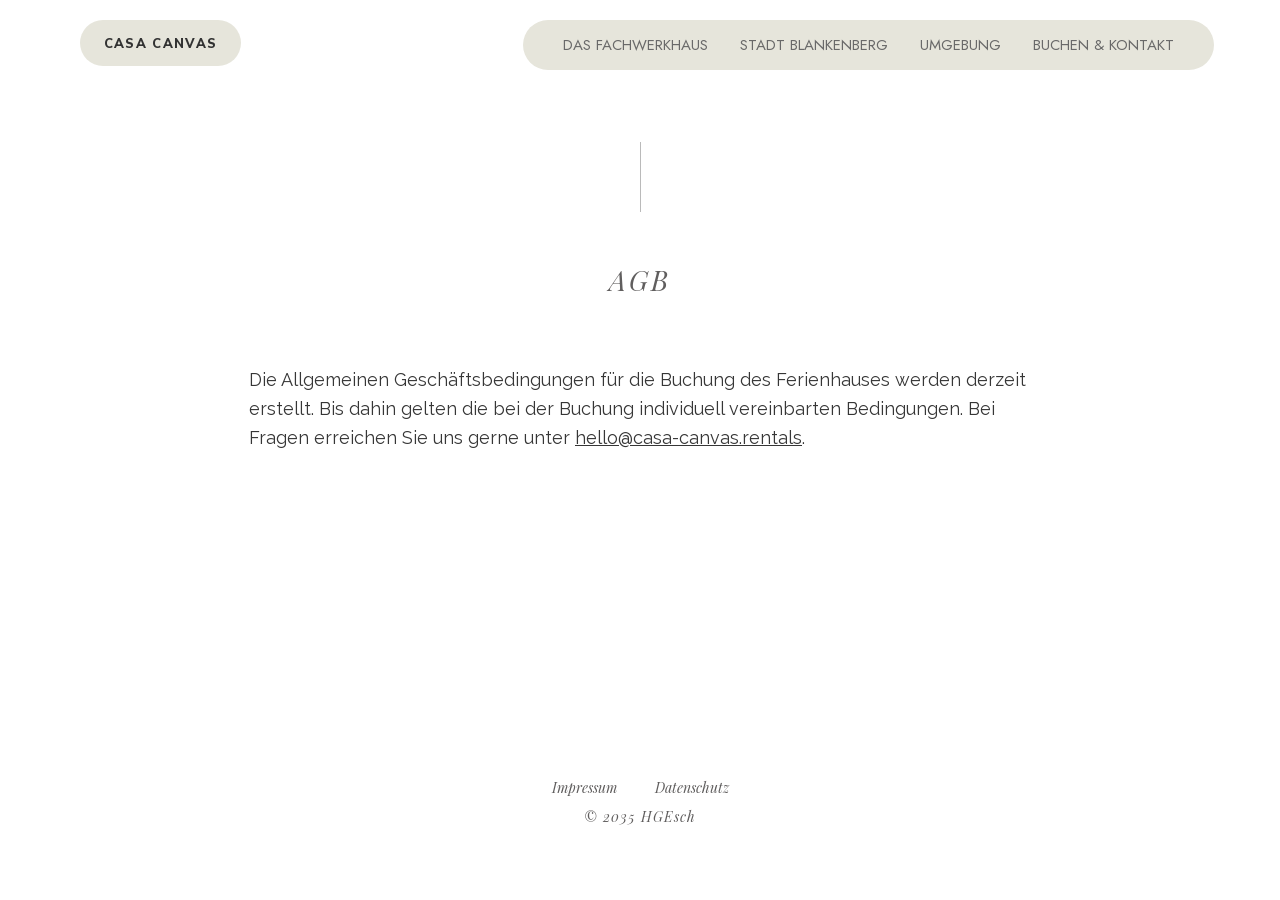
==== agb.html @ b2faa017 "Casa Canvas website: static HTML/CSS one-pager with legal pages, self-hosted fonts and consent-based" ====
<!DOCTYPE html>
<html lang="de">
<head>
  <meta charset="utf-8">
  <meta name="viewport" content="width=device-width, initial-scale=1">
  <title>AGB | Casa Canvas</title>
  <link rel="stylesheet" href="fonts/fonts.css">
  <link rel="stylesheet" href="css/style.css">
</head>
<body>

<header class="site-header">
  <a class="logo-pill" href="index.html">CASA CANVAS</a>
  <nav class="main-nav" aria-label="Hauptnavigation">
    <a href="index.html#das-fachwerkhaus">DAS FACHWERKHAUS</a>
    <a href="index.html#stadt-blankenberg">STADT BLANKENBERG</a>
    <a href="index.html#die-umgebung">UMGEBUNG</a>
    <a href="index.html#buchen-kontakt">BUCHEN &amp; KONTAKT</a>
  </nav>
  <button class="menu-toggle" aria-label="Menü öffnen" onclick="document.querySelector('.mobile-menu').classList.add('open')">
    <span></span><span></span><span></span>
  </button>
</header>

<div class="mobile-menu">
  <button class="close-menu" aria-label="Menü schließen" onclick="this.parentElement.classList.remove('open')">&#10005;</button>
  <a href="index.html#das-fachwerkhaus">DAS FACHWERKHAUS</a>
  <a href="index.html#stadt-blankenberg">STADT BLANKENBERG</a>
  <a href="index.html#die-umgebung">UMGEBUNG</a>
  <a href="index.html#buchen-kontakt">BUCHEN &amp; KONTAKT</a>
</div>

<main class="legal-main">
  <div class="divider"></div>
  <h1 class="legal-title">AGB</h1>

  <div class="legal-content">
    <p>Die Allgemeinen Geschäftsbedingungen für die Buchung des Ferienhauses werden derzeit erstellt. Bis dahin gelten die bei der Buchung individuell vereinbarten Bedingungen. Bei Fragen erreichen Sie uns gerne unter <a href="mailto:hello@casa-canvas.rentals">hello@casa-canvas.rentals</a>.</p>
  </div>
</main>

<footer class="site-footer">
  <p class="footer-links"><a href="impressum.html">Impressum</a><a href="datenschutz.html">Datenschutz</a></p>
  <p class="footer-copy">© 2035 HGEsch</p>
</footer>

</body>
</html>
---- fonts/fonts.css ----
@font-face {
  font-family: 'EB Garamond';
  font-style: italic;
  font-weight: 400;
  font-display: swap;
  src: url(EBGaramond-400i-latin-ext.woff2) format('woff2');
  unicode-range: U+0100-02BA, U+02BD-02C5, U+02C7-02CC, U+02CE-02D7, U+02DD-02FF, U+0304, U+0308, U+0329, U+1D00-1DBF, U+1E00-1E9F, U+1EF2-1EFF, U+2020, U+20A0-20AB, U+20AD-20C0, U+2113, U+2C60-2C7F, U+A720-A7FF;
}
@font-face {
  font-family: 'EB Garamond';
  font-style: italic;
  font-weight: 400;
  font-display: swap;
  src: url(EBGaramond-400i-latin.woff2) format('woff2');
  unicode-range: U+0000-00FF, U+0131, U+0152-0153, U+02BB-02BC, U+02C6, U+02DA, U+02DC, U+0304, U+0308, U+0329, U+2000-206F, U+20AC, U+2122, U+2191, U+2193, U+2212, U+2215, U+FEFF, U+FFFD;
}
@font-face {
  font-family: 'EB Garamond';
  font-style: normal;
  font-weight: 400;
  font-display: swap;
  src: url(EBGaramond-400-latin-ext.woff2) format('woff2');
  unicode-range: U+0100-02BA, U+02BD-02C5, U+02C7-02CC, U+02CE-02D7, U+02DD-02FF, U+0304, U+0308, U+0329, U+1D00-1DBF, U+1E00-1E9F, U+1EF2-1EFF, U+2020, U+20A0-20AB, U+20AD-20C0, U+2113, U+2C60-2C7F, U+A720-A7FF;
}
@font-face {
  font-family: 'EB Garamond';
  font-style: normal;
  font-weight: 400;
  font-display: swap;
  src: url(EBGaramond-400-latin.woff2) format('woff2');
  unicode-range: U+0000-00FF, U+0131, U+0152-0153, U+02BB-02BC, U+02C6, U+02DA, U+02DC, U+0304, U+0308, U+0329, U+2000-206F, U+20AC, U+2122, U+2191, U+2193, U+2212, U+2215, U+FEFF, U+FFFD;
}
@font-face {
  font-family: 'Jost';
  font-style: normal;
  font-weight: 400;
  font-display: swap;
  src: url(Jost-400-latin-ext.woff2) format('woff2');
  unicode-range: U+0100-02BA, U+02BD-02C5, U+02C7-02CC, U+02CE-02D7, U+02DD-02FF, U+0304, U+0308, U+0329, U+1D00-1DBF, U+1E00-1E9F, U+1EF2-1EFF, U+2020, U+20A0-20AB, U+20AD-20C0, U+2113, U+2C60-2C7F, U+A720-A7FF;
}
@font-face {
  font-family: 'Jost';
  font-style: normal;
  font-weight: 400;
  font-display: swap;
  src: url(Jost-400-latin.woff2) format('woff2');
  unicode-range: U+0000-00FF, U+0131, U+0152-0153, U+02BB-02BC, U+02C6, U+02DA, U+02DC, U+0304, U+0308, U+0329, U+2000-206F, U+20AC, U+2122, U+2191, U+2193, U+2212, U+2215, U+FEFF, U+FFFD;
}
@font-face {
  font-family: 'Mulish';
  font-style: normal;
  font-weight: 300;
  font-display: swap;
  src: url(Mulish-300-latin-ext.woff2) format('woff2');
  unicode-range: U+0100-02BA, U+02BD-02C5, U+02C7-02CC, U+02CE-02D7, U+02DD-02FF, U+0304, U+0308, U+0329, U+1D00-1DBF, U+1E00-1E9F, U+1EF2-1EFF, U+2020, U+20A0-20AB, U+20AD-20C0, U+2113, U+2C60-2C7F, U+A720-A7FF;
}
@font-face {
  font-family: 'Mulish';
  font-style: normal;
  font-weight: 300;
  font-display: swap;
  src: url(Mulish-300-latin.woff2) format('woff2');
  unicode-range: U+0000-00FF, U+0131, U+0152-0153, U+02BB-02BC, U+02C6, U+02DA, U+02DC, U+0304, U+0308, U+0329, U+2000-206F, U+20AC, U+2122, U+2191, U+2193, U+2212, U+2215, U+FEFF, U+FFFD;
}
@font-face {
  font-family: 'Mulish';
  font-style: normal;
  font-weight: 400;
  font-display: swap;
  src: url(Mulish-400-latin-ext.woff2) format('woff2');
  unicode-range: U+0100-02BA, U+02BD-02C5, U+02C7-02CC, U+02CE-02D7, U+02DD-02FF, U+0304, U+0308, U+0329, U+1D00-1DBF, U+1E00-1E9F, U+1EF2-1EFF, U+2020, U+20A0-20AB, U+20AD-20C0, U+2113, U+2C60-2C7F, U+A720-A7FF;
}
@font-face {
  font-family: 'Mulish';
  font-style: normal;
  font-weight: 400;
  font-display: swap;
  src: url(Mulish-400-latin.woff2) format('woff2');
  unicode-range: U+0000-00FF, U+0131, U+0152-0153, U+02BB-02BC, U+02C6, U+02DA, U+02DC, U+0304, U+0308, U+0329, U+2000-206F, U+20AC, U+2122, U+2191, U+2193, U+2212, U+2215, U+FEFF, U+FFFD;
}
@font-face {
  font-family: 'Mulish';
  font-style: normal;
  font-weight: 800;
  font-display: swap;
  src: url(Mulish-800-latin-ext.woff2) format('woff2');
  unicode-range: U+0100-02BA, U+02BD-02C5, U+02C7-02CC, U+02CE-02D7, U+02DD-02FF, U+0304, U+0308, U+0329, U+1D00-1DBF, U+1E00-1E9F, U+1EF2-1EFF, U+2020, U+20A0-20AB, U+20AD-20C0, U+2113, U+2C60-2C7F, U+A720-A7FF;
}
@font-face {
  font-family: 'Mulish';
  font-style: normal;
  font-weight: 800;
  font-display: swap;
  src: url(Mulish-800-latin.woff2) format('woff2');
  unicode-range: U+0000-00FF, U+0131, U+0152-0153, U+02BB-02BC, U+02C6, U+02DA, U+02DC, U+0304, U+0308, U+0329, U+2000-206F, U+20AC, U+2122, U+2191, U+2193, U+2212, U+2215, U+FEFF, U+FFFD;
}
@font-face {
  font-family: 'Playfair Display';
  font-style: italic;
  font-weight: 400;
  font-display: swap;
  src: url(PlayfairDisplay-400i-latin-ext.woff2) format('woff2');
  unicode-range: U+0100-02BA, U+02BD-02C5, U+02C7-02CC, U+02CE-02D7, U+02DD-02FF, U+0304, U+0308, U+0329, U+1D00-1DBF, U+1E00-1E9F, U+1EF2-1EFF, U+2020, U+20A0-20AB, U+20AD-20C0, U+2113, U+2C60-2C7F, U+A720-A7FF;
}
@font-face {
  font-family: 'Playfair Display';
  font-style: italic;
  font-weight: 400;
  font-display: swap;
  src: url(PlayfairDisplay-400i-latin.woff2) format('woff2');
  unicode-range: U+0000-00FF, U+0131, U+0152-0153, U+02BB-02BC, U+02C6, U+02DA, U+02DC, U+0304, U+0308, U+0329, U+2000-206F, U+20AC, U+2122, U+2191, U+2193, U+2212, U+2215, U+FEFF, U+FFFD;
}
@font-face {
  font-family: 'Playfair Display';
  font-style: italic;
  font-weight: 500;
  font-display: swap;
  src: url(PlayfairDisplay-500i-latin-ext.woff2) format('woff2');
  unicode-range: U+0100-02BA, U+02BD-02C5, U+02C7-02CC, U+02CE-02D7, U+02DD-02FF, U+0304, U+0308, U+0329, U+1D00-1DBF, U+1E00-1E9F, U+1EF2-1EFF, U+2020, U+20A0-20AB, U+20AD-20C0, U+2113, U+2C60-2C7F, U+A720-A7FF;
}
@font-face {
  font-family: 'Playfair Display';
  font-style: italic;
  font-weight: 500;
  font-display: swap;
  src: url(PlayfairDisplay-500i-latin.woff2) format('woff2');
  unicode-range: U+0000-00FF, U+0131, U+0152-0153, U+02BB-02BC, U+02C6, U+02DA, U+02DC, U+0304, U+0308, U+0329, U+2000-206F, U+20AC, U+2122, U+2191, U+2193, U+2212, U+2215, U+FEFF, U+FFFD;
}
@font-face {
  font-family: 'Raleway';
  font-style: normal;
  font-weight: 400;
  font-display: swap;
  src: url(Raleway-400-latin-ext.woff2) format('woff2');
  unicode-range: U+0100-02BA, U+02BD-02C5, U+02C7-02CC, U+02CE-02D7, U+02DD-02FF, U+0304, U+0308, U+0329, U+1D00-1DBF, U+1E00-1E9F, U+1EF2-1EFF, U+2020, U+20A0-20AB, U+20AD-20C0, U+2113, U+2C60-2C7F, U+A720-A7FF;
}
@font-face {
  font-family: 'Raleway';
  font-style: normal;
  font-weight: 400;
  font-display: swap;
  src: url(Raleway-400-latin.woff2) format('woff2');
  unicode-range: U+0000-00FF, U+0131, U+0152-0153, U+02BB-02BC, U+02C6, U+02DA, U+02DC, U+0304, U+0308, U+0329, U+2000-206F, U+20AC, U+2122, U+2191, U+2193, U+2212, U+2215, U+FEFF, U+FFFD;
}
@font-face {
  font-family: 'Raleway';
  font-style: normal;
  font-weight: 500;
  font-display: swap;
  src: url(Raleway-500-latin-ext.woff2) format('woff2');
  unicode-range: U+0100-02BA, U+02BD-02C5, U+02C7-02CC, U+02CE-02D7, U+02DD-02FF, U+0304, U+0308, U+0329, U+1D00-1DBF, U+1E00-1E9F, U+1EF2-1EFF, U+2020, U+20A0-20AB, U+20AD-20C0, U+2113, U+2C60-2C7F, U+A720-A7FF;
}
@font-face {
  font-family: 'Raleway';
  font-style: normal;
  font-weight: 500;
  font-display: swap;
  src: url(Raleway-500-latin.woff2) format('woff2');
  unicode-range: U+0000-00FF, U+0131, U+0152-0153, U+02BB-02BC, U+02C6, U+02DA, U+02DC, U+0304, U+0308, U+0329, U+2000-206F, U+20AC, U+2122, U+2191, U+2193, U+2212, U+2215, U+FEFF, U+FFFD;
}
@font-face {
  font-family: 'Raleway';
  font-style: normal;
  font-weight: 700;
  font-display: swap;
  src: url(Raleway-700-latin-ext.woff2) format('woff2');
  unicode-range: U+0100-02BA, U+02BD-02C5, U+02C7-02CC, U+02CE-02D7, U+02DD-02FF, U+0304, U+0308, U+0329, U+1D00-1DBF, U+1E00-1E9F, U+1EF2-1EFF, U+2020, U+20A0-20AB, U+20AD-20C0, U+2113, U+2C60-2C7F, U+A720-A7FF;
}
@font-face {
  font-family: 'Raleway';
  font-style: normal;
  font-weight: 700;
  font-display: swap;
  src: url(Raleway-700-latin.woff2) format('woff2');
  unicode-range: U+0000-00FF, U+0131, U+0152-0153, U+02BB-02BC, U+02C6, U+02DA, U+02DC, U+0304, U+0308, U+0329, U+2000-206F, U+20AC, U+2122, U+2191, U+2193, U+2212, U+2215, U+FEFF, U+FFFD;
}
---- css/style.css ----
/* ============================================================
   Casa Canvas — casa-canvas.de
   Single stylesheet for the whole site.
   ============================================================ */

/* ---------- Fonts (self-hosted, see fonts/fonts.css) ---------- */

:root {
  /* Theme colors */
  --c-text: #363636;          /* body text */
  --c-heading: #605e5e;       /* headings */
  --c-line: #bababa;          /* divider lines */
  --c-beige: #e6e5db;         /* header pills, icon band */
  --c-nav: #696969;           /* nav item text */
  --c-dark: #323232;          /* logo text, buttons */

  --f-display: "Playfair Display", serif;
  --f-body: "Raleway", sans-serif;
  --f-subtitle: "Mulish", sans-serif;
  --f-nav: "Jost", sans-serif;
  --f-logo: "Mulish", sans-serif;
}

* { margin: 0; padding: 0; box-sizing: border-box; }

html { scroll-behavior: smooth; scroll-padding-top: 97px; }

body {
  font-family: var(--f-body);
  font-weight: 400;
  color: var(--c-text);
  background: #fff;
  -webkit-font-smoothing: antialiased;
}

img { display: block; max-width: 100%; }
a { color: inherit; }

/* ============================ Header ============================ */

.site-header {
  height: 97px;
  display: flex;
  justify-content: space-between;
  align-items: flex-start;
  padding: 20px 66px 0 80px;
  background: #fff;
  position: sticky;
  top: 0;
  z-index: 10;
}

.logo-pill {
  display: flex;
  align-items: center;
  justify-content: center;
  width: 161px;
  height: 46px;
  border-radius: 100px;
  background: var(--c-beige);
  font-family: var(--f-logo);
  font-weight: 800;
  font-size: 13px;
  letter-spacing: 0.1em;
  color: var(--c-dark);
  text-decoration: none;
  transition: background-color 0.4s ease, color 0.4s ease;
}
.logo-pill:hover { background: var(--c-dark); color: #fff; }

.main-nav {
  display: flex;
  align-items: center;
  height: 50px;
  padding: 5px 24px;
  border-radius: 80px;
  background: var(--c-beige);
}
.main-nav a {
  font-family: var(--f-nav);
  font-weight: 400;
  font-size: 15px;
  line-height: 1.4;
  color: var(--c-nav);
  text-decoration: none;
  padding: 0 16px;
  white-space: nowrap;
  transition: color 0.4s ease;
}
.main-nav a:hover, .main-nav a.active { color: #000; }

/* Mobile menu button */
.menu-toggle {
  display: none;
  background: none;
  border: 0;
  width: 40px;
  height: 40px;
  cursor: pointer;
  position: relative;
}
.menu-toggle span {
  display: block;
  height: 2px;
  background: var(--c-dark);
  margin: 5px 0 5px auto;
}
.menu-toggle span:nth-child(1) { width: 26px; }
.menu-toggle span:nth-child(2) { width: 18px; }
.menu-toggle span:nth-child(3) { width: 26px; }

.mobile-menu {
  display: none;
  position: fixed;
  inset: 0;
  background: #fff;
  z-index: 100;
  flex-direction: column;
  align-items: center;
  justify-content: center;
  gap: 34px;
}
.mobile-menu.open { display: flex; }
.mobile-menu a {
  font-family: var(--f-nav);
  font-size: 18px;
  letter-spacing: 0.05em;
  color: var(--c-dark);
  text-decoration: none;
}
.mobile-menu .close-menu {
  position: absolute;
  top: 24px;
  right: 24px;
  background: none;
  border: 0;
  font-size: 28px;
  font-family: var(--f-subtitle);
  font-weight: 300;
  color: var(--c-dark);
  cursor: pointer;
}

/* ============================ Hero ============================ */

/* Fixed-height hero — the image may crop/zoom with the browser width.
   (All other photos keep their natural ratio.) */
.hero {
  position: relative;
  height: 751px;
  overflow: hidden;
}
.hero img {
  width: 100%;
  height: 100%;
  object-fit: cover;
  object-position: 50% 50%;
}
.hero::after {           /* subtle darkening overlay */
  content: "";
  position: absolute;
  inset: 0;
  background: rgba(0, 0, 0, 0.10);
}
.hero-text {
  position: absolute;
  inset: 0;
  z-index: 2;
  display: flex;
  flex-direction: column;
  align-items: center;
  text-align: center;
}
.hero-title {
  margin-top: 48px;
  font-family: var(--f-display);
  font-style: italic;
  font-weight: 500;
  font-size: 90px;
  line-height: 1.4;
  color: #fff;
}
.hero-sub {
  margin-top: 148px;
  font-family: var(--f-subtitle);
  font-weight: 300;
  font-size: 41px;
  line-height: 1.1;
  color: #fff;
  max-width: 560px;
}

/* ======================= Section furniture ====================== */

.divider {
  width: 1px;
  height: 70px;
  background: var(--c-line);
  margin: 45px auto 0;
}

.section-title {
  font-family: var(--f-display);
  font-style: italic;
  font-weight: 400;
  font-size: 27px;
  line-height: normal;
  letter-spacing: 0.1em;
  color: var(--c-heading);
  text-align: center;
  margin: 52px auto 0;
  max-width: 600px;
}

.section-text {
  font-size: 20px;
  line-height: 1.6;
  max-width: 582px;
  margin: 56px auto 0;
}

/* ========================= Photo gallery ======================== */

.intro-gallery {
  max-width: 980px;
  margin: 107px auto 0;
  display: flex;
  flex-direction: column;
  gap: 15px;
  padding: 0 10px;
}
.intro-gallery .row { display: flex; gap: 15px; }
.intro-gallery .row > div { overflow: hidden; }
/* flex grow = natural aspect ratio × 1000: both images in a row come
   out equally tall without any cropping */
.intro-gallery .row:nth-child(1) .narrow { flex: 667; }    /* 900 × 1350 */
.intro-gallery .row:nth-child(1) .wide   { flex: 1500; }   /* 1400 × 933 */
.intro-gallery .row:nth-child(2) .wide   { flex: 1500; }   /* 1400 × 933 */
.intro-gallery .row:nth-child(2) .narrow { flex: 1499; }   /* 1000 × 667 */
.intro-gallery .row:nth-child(3) .narrow { flex: 2123; }   /* 900 × 424 */
.intro-gallery .row:nth-child(3) .wide   { flex: 1500; }   /* 1400 × 933 */
.intro-gallery img { width: 100%; height: auto; }

/* ===================== Ausstattung masonry ====================== */

.masonry {
  max-width: 1440px;              /* raster stops growing beyond the design width */
  margin: 58px auto 0;
  padding: 0 96px;
  display: flex;
  flex-direction: column;
  gap: 57px;
}
.masonry .row { display: flex; gap: 56px; }
.masonry .row > div { overflow: hidden; }
.masonry img { width: 100%; height: auto; }
/* flex grow = natural aspect ratio × 1000 (no cropping, equal row heights) */
.m-r1a { flex: 1499; }   /* 1400 × 934 */
.m-r1b { flex: 1139; }   /* 1200 × 1054 */
.m-r2a { flex: 667; }    /* 1000 × 1500 */
.m-r2b { flex: 1500; }   /* 1600 × 1067 */
.m-r3a { flex: 1499; }   /* 1300 × 867 */
.m-r3b { flex: 1499; }   /* 1300 × 867 */

/* ========================= Icon band ============================ */

.icon-band {
  margin-top: 110px;
  background: var(--c-beige);
  padding: 75px 0 78px;
  position: relative;
}
.icon-band .viewport {
  max-width: 1216px;
  margin: 0 auto;
  overflow-x: auto;
  scrollbar-width: none;
  scroll-behavior: smooth;
}
.icon-band .viewport::-webkit-scrollbar { display: none; }
.icon-band .track {
  display: flex;
  gap: 0;
}
.icon-item {
  flex: 0 0 248px;
  text-align: center;
}
.icon-item img {
  width: 248px;
  height: 248px;
  object-fit: contain;
  margin: 0 auto;
}
.icon-item p {
  font-family: var(--f-subtitle);
  font-weight: 700;
  font-size: 15px;
  line-height: 1.4;
  color: var(--c-text);
  margin: 26px auto 0;
  max-width: 236px;
}
.band-arrow {
  position: absolute;
  right: 26px;
  top: 50%;
  transform: translateY(-50%);
  background: none;
  border: 0;
  cursor: pointer;
  padding: 10px;
}
.band-arrow-left { right: auto; left: 26px; }
.band-arrow svg { display: block; }

/* ======================== Garten gallery ======================== */

.garten-gallery {
  max-width: 1440px;
  margin: 58px auto 0;
  padding: 0 80px;
  display: flex;
  gap: 21px;
}
.garten-gallery > div { overflow: hidden; }
.garten-gallery .left { flex: 1333; }    /* 1700 × 1275 */
.garten-gallery .right { flex: 750; }    /* 1100 × 1467 */
.garten-gallery img { width: 100%; height: auto; }

/* ================== Stadt / Umgebung collages =================== */

.collage { max-width: 1440px; margin: 42px auto 0; }
.collage-a img {           /* wide image flush left */
  width: 47.9%;            /* 690 / 1440 */
}
.collage-band {
  display: flex;
  justify-content: space-between;
  align-items: flex-start;
  margin-top: 20px;
  padding: 0 40px 0 43px;
}
.collage-band .left {
  width: 53.9%;            /* 732 / 1358 */
  margin-top: 50px;
}
.collage-band .right {
  width: 42.2%;            /* 573 / 1358 */
}
.collage-band img { width: 100%; }

/* Umgebung: small left, tall right, then wide left below */
.umgebung-grid {
  max-width: 1440px;
  margin: 42px auto 0;
  padding-right: 40px;
  display: flex;
  justify-content: space-between;
  align-items: flex-start;
}
.umgebung-grid .col-l { width: 47.5%; }
.umgebung-grid .col-r { width: 39.8%; margin-top: 30px; }
.umgebung-grid img { width: 100%; }
.umgebung-grid .u1 { width: 71.6%; }
.umgebung-grid .u3 { margin: 60px 0 0 5.4%; width: 94.6%; }

/* ========================= Panorama ============================= */

.panorama { max-width: 1440px; margin: 55px auto 0; }
.panorama img { width: 100%; }
/* Google map below the panorama — loads only after visitor consent */
.map-embed {
  position: relative;
  max-width: 1440px;
  height: 350px;
  margin: 4px auto 3px;
  background: var(--c-beige);
}
.map-embed #map { position: absolute; inset: 0; }
/* black & white basemap */
.map-embed .leaflet-tile-pane { filter: grayscale(1); }
.map-pin { background: none; border: none; }
.map-pin svg { display: block; }
.map-consent {
  position: absolute;
  inset: 0;
  display: flex;
  flex-direction: column;
  align-items: center;
  justify-content: center;
  gap: 26px;
  padding: 0 24px;
  text-align: center;
}
.map-consent p { max-width: 540px; font-size: 15px; line-height: 1.5; }
.map-consent a { color: var(--c-text); }
.map-load {
  border: 0;
  border-radius: 100px;
  padding: 13px 30px;
  background: var(--c-dark);
  color: #fff;
  font-family: var(--f-nav);
  font-size: 15px;
  letter-spacing: 0.05em;
  cursor: pointer;
  transition: background-color 0.4s ease;
}
.map-load:hover { background: #000; }

/* ====================== Buchen & Kontakt ======================== */

.prices {
  font-size: 20px;
  line-height: 1.6;
  max-width: 582px;
  margin: 56px auto 0;
  padding: 0 20px;
}
.prices p { margin-bottom: 0; }
.prices p.gap-above { margin-top: 32px; }
.prices strong { font-weight: 700; }
.prices a { color: var(--c-text); }

.contact-block {
  margin: 74px auto 0;
  max-width: 600px;
  text-align: center;
  font-size: 20px;
  line-height: 1.8;
}
.contact-block a { color: var(--c-text); }

/* ============================ Footer ============================ */

.site-footer {
  padding: 96px 0 40px;
  text-align: center;
}
.footer-links,
.footer-copy {
  font-family: var(--f-display);
  font-style: italic;
  font-weight: 400;
  font-size: 14px;
  line-height: normal;
  color: var(--c-heading);
}
.footer-links a { color: var(--c-heading); text-decoration: none; }
.footer-links a:hover { text-decoration: underline; }
.footer-links { letter-spacing: 0; }
.footer-links a + a { margin-left: 38px; }
.footer-copy { margin-top: 10px; letter-spacing: 0.08em; }

/* ========================= Legal pages ========================== */

.legal-main { min-height: 60vh; }
.legal-title {
  font-family: var(--f-display);
  font-style: italic;
  font-weight: 400;
  font-size: 27px;
  letter-spacing: 0.1em;
  color: var(--c-heading);
  text-align: center;
  margin: 50px auto 0;
}
.legal-content {
  max-width: 830px;
  margin: 68px auto 120px;
  padding: 0 24px;
  font-size: 18px;
  line-height: 1.6;
}
.legal-content h2 {
  font-family: var(--f-body);
  font-size: 18px;
  font-weight: 700;
  margin-top: 36px;
}
.legal-content h2:first-child { margin-top: 0; }
.legal-content p { margin-top: 0; }
.legal-content a { color: var(--c-text); }

/* ========================== Mobile ============================== */

@media (max-width: 750px) {
  html { scroll-padding-top: 62px; }

  .site-header {
    height: 62px;
    padding: 11px 16px 0 24px;
    align-items: center;
    justify-content: center;
  }
  .logo-pill { width: 140px; height: 40px; font-size: 12px; }
  .main-nav { display: none; }
  .menu-toggle { display: block; position: absolute; right: 16px; top: 11px; }

  .hero { height: 290px; margin: 26px 0 0; }
  .hero-title { margin-top: 28px; font-size: 40px; }
  .hero-sub { margin-top: 42px; font-size: 22px; max-width: 300px; }

  .intro-gallery { margin-top: 26px; gap: 6px; padding: 0 42px; }
  .intro-gallery .row { gap: 6px; }

  .divider { margin-top: 34px; height: 60px; }
  .section-title { margin-top: 38px; font-size: 24px; }
  .section-text { font-size: 18px; margin-top: 40px; padding: 0 30px; }

  .masonry { margin: 40px auto 0; padding: 0 35px; gap: 24px; }
  .masonry .row { flex-direction: column; gap: 24px; }

  .icon-band { margin-top: 60px; padding: 46px 0 50px; }
  .icon-item { flex: 0 0 210px; }
  .icon-item img { width: 190px; height: 190px; }

  .garten-gallery { margin: 40px auto 0; padding: 0 24px; flex-direction: column; gap: 18px; }

  .collage-a img { width: 100%; }
  .collage-band { flex-direction: column; padding: 0 24px; margin-top: 18px; gap: 18px; }
  .collage-band .left, .collage-band .right { width: 100%; margin-top: 0; }

  .umgebung-grid { flex-direction: column; padding: 0 24px; gap: 18px; }
  .umgebung-grid .col-l, .umgebung-grid .col-r { width: 100%; margin-top: 0; }
  .umgebung-grid .u1 { width: 100%; }
  .umgebung-grid .u3 { margin: 18px 0 0; width: 100%; }

  .panorama { margin-top: 40px; }

  .prices { font-size: 18px; padding: 0 30px; }
  .contact-block { font-size: 18px; margin-top: 50px; }

  .site-footer { padding: 70px 0 34px; }

  .legal-content { font-size: 16px; margin: 46px auto 80px; }
}
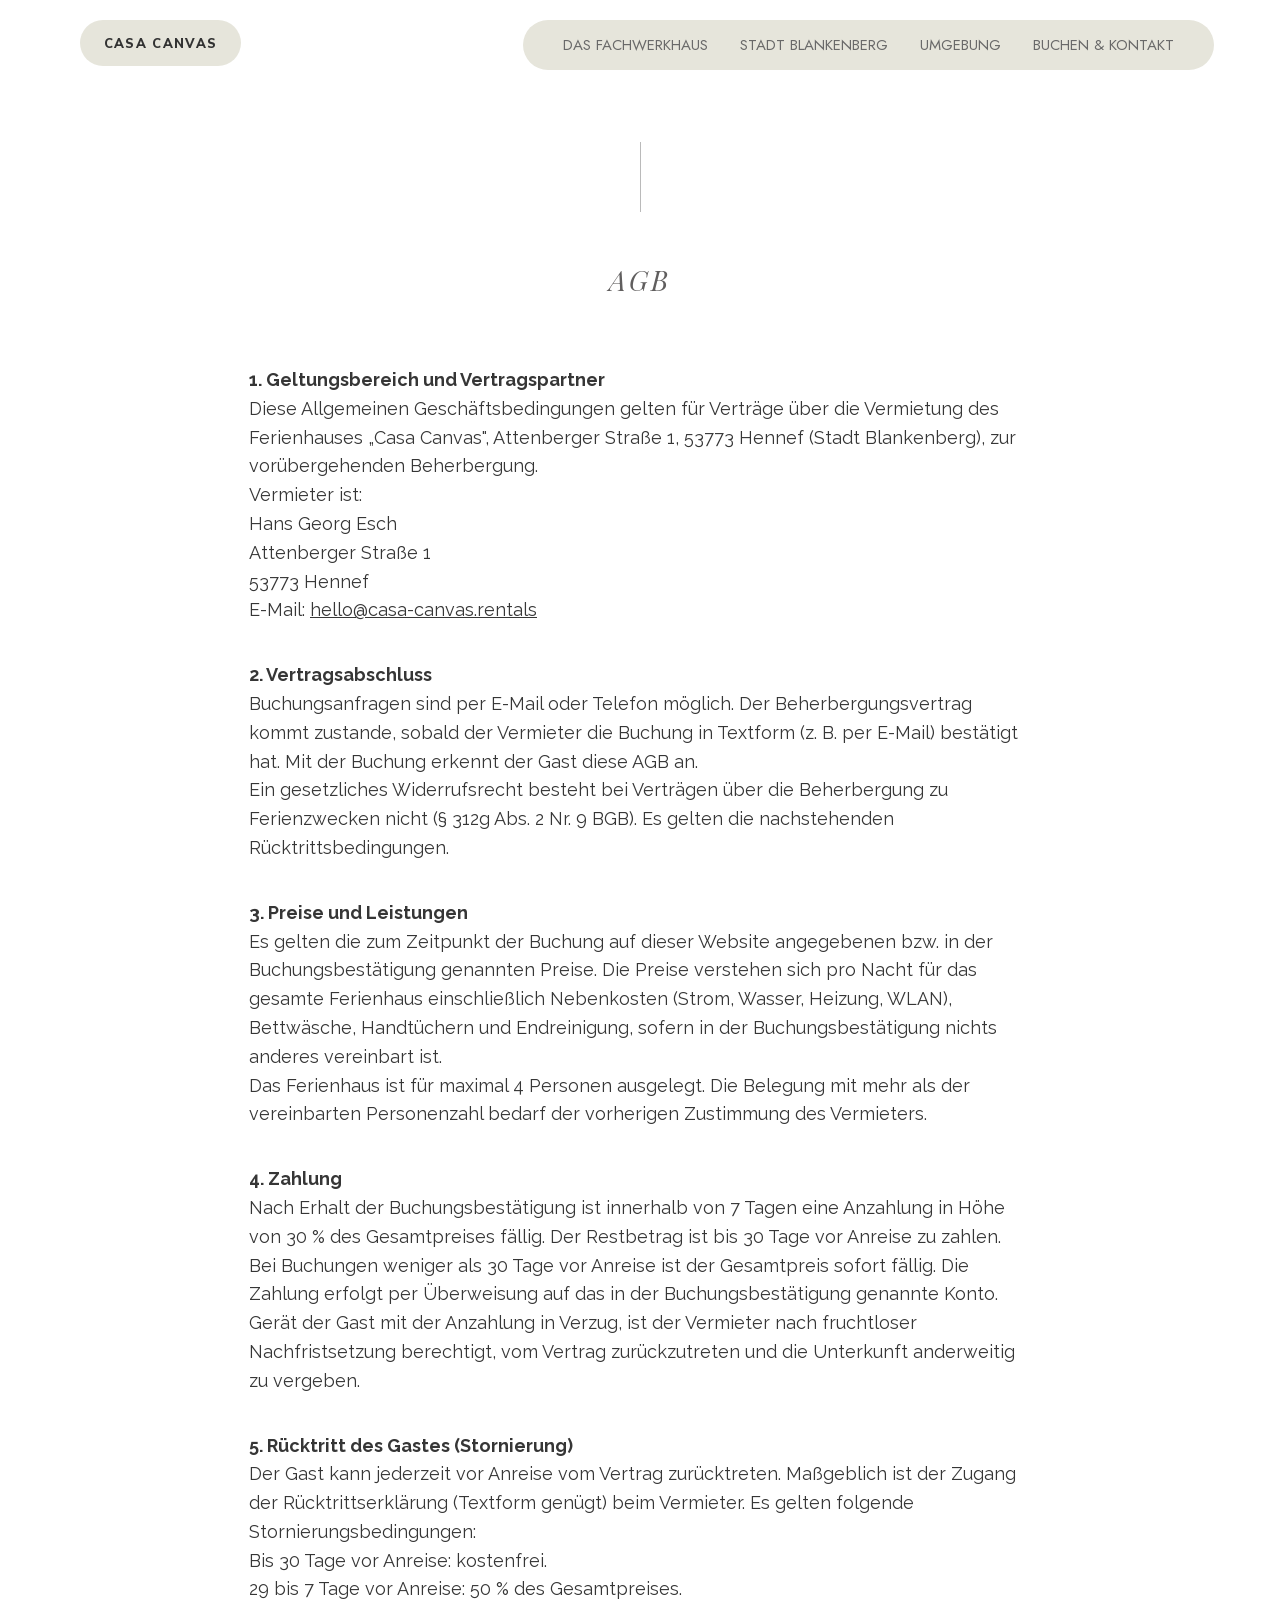
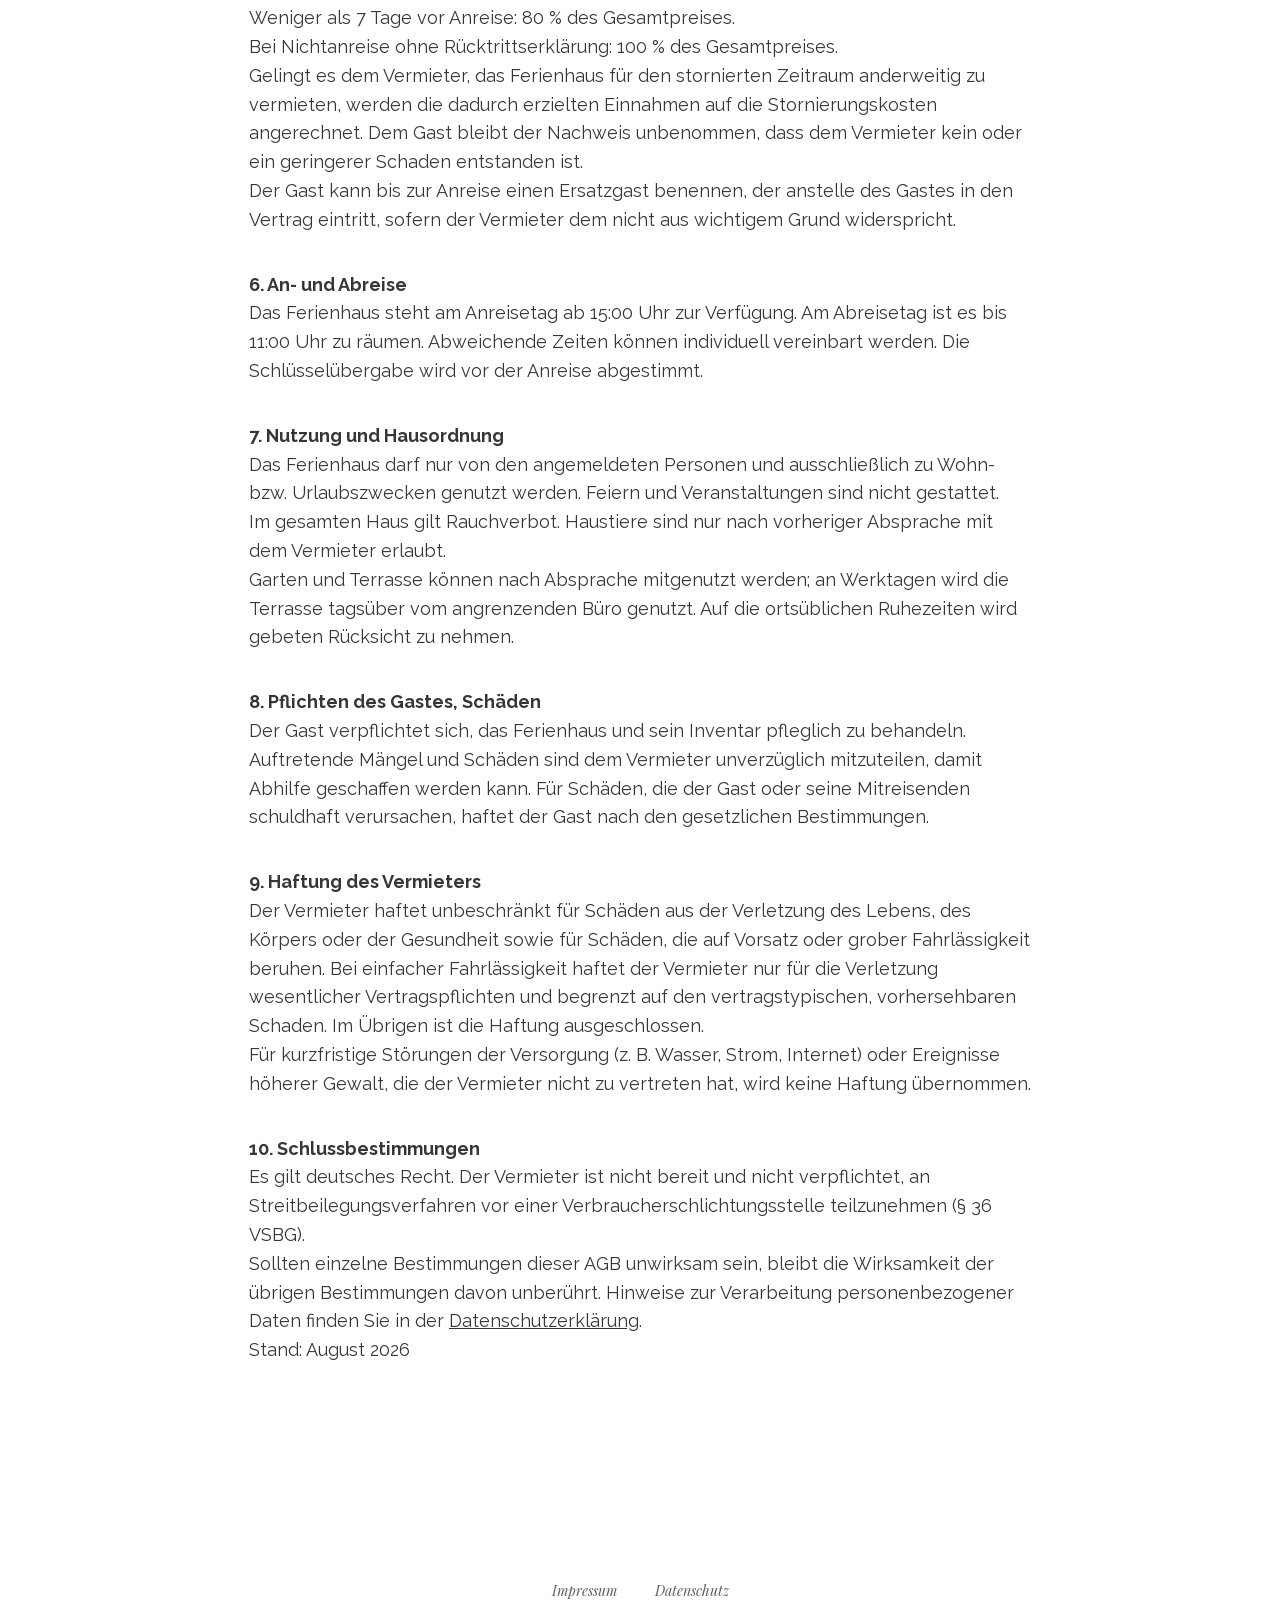
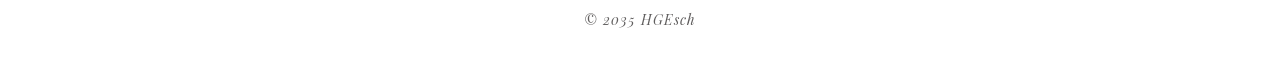
==== commit da05ee50: "Add booking terms to AGB page" ====
--- a/agb.html
+++ b/agb.html
@@ -35,7 +35,54 @@
   <h1 class="legal-title">AGB</h1>
 
   <div class="legal-content">
-    <p>Die Allgemeinen Geschäftsbedingungen für die Buchung des Ferienhauses werden derzeit erstellt. Bis dahin gelten die bei der Buchung individuell vereinbarten Bedingungen. Bei Fragen erreichen Sie uns gerne unter <a href="mailto:hello@casa-canvas.rentals">hello@casa-canvas.rentals</a>.</p>
+    <h2>1. Geltungsbereich und Vertragspartner</h2>
+    <p>Diese Allgemeinen Geschäftsbedingungen gelten für Verträge über die Vermietung des Ferienhauses „Casa Canvas", Attenberger Straße 1, 53773 Hennef (Stadt Blankenberg), zur vorübergehenden Beherbergung.</p>
+    <p>Vermieter ist:<br>
+    Hans Georg Esch<br>
+    Attenberger Straße 1<br>
+    53773 Hennef<br>
+    E-Mail: <a href="mailto:hello@casa-canvas.rentals">hello@casa-canvas.rentals</a></p>
+
+    <h2>2. Vertragsabschluss</h2>
+    <p>Buchungsanfragen sind per E-Mail oder Telefon möglich. Der Beherbergungsvertrag kommt zustande, sobald der Vermieter die Buchung in Textform (z.&nbsp;B. per E-Mail) bestätigt hat. Mit der Buchung erkennt der Gast diese AGB an.</p>
+    <p>Ein gesetzliches Widerrufsrecht besteht bei Verträgen über die Beherbergung zu Ferienzwecken nicht (§&nbsp;312g Abs.&nbsp;2 Nr.&nbsp;9 BGB). Es gelten die nachstehenden Rücktrittsbedingungen.</p>
+
+    <h2>3. Preise und Leistungen</h2>
+    <p>Es gelten die zum Zeitpunkt der Buchung auf dieser Website angegebenen bzw. in der Buchungsbestätigung genannten Preise. Die Preise verstehen sich pro Nacht für das gesamte Ferienhaus einschließlich Nebenkosten (Strom, Wasser, Heizung, WLAN), Bettwäsche, Handtüchern und Endreinigung, sofern in der Buchungsbestätigung nichts anderes vereinbart ist.</p>
+    <p>Das Ferienhaus ist für maximal 4 Personen ausgelegt. Die Belegung mit mehr als der vereinbarten Personenzahl bedarf der vorherigen Zustimmung des Vermieters.</p>
+
+    <h2>4. Zahlung</h2>
+    <p>Nach Erhalt der Buchungsbestätigung ist innerhalb von 7 Tagen eine Anzahlung in Höhe von 30&nbsp;% des Gesamtpreises fällig. Der Restbetrag ist bis 30 Tage vor Anreise zu zahlen. Bei Buchungen weniger als 30 Tage vor Anreise ist der Gesamtpreis sofort fällig. Die Zahlung erfolgt per Überweisung auf das in der Buchungsbestätigung genannte Konto.</p>
+    <p>Gerät der Gast mit der Anzahlung in Verzug, ist der Vermieter nach fruchtloser Nachfristsetzung berechtigt, vom Vertrag zurückzutreten und die Unterkunft anderweitig zu vergeben.</p>
+
+    <h2>5. Rücktritt des Gastes (Stornierung)</h2>
+    <p>Der Gast kann jederzeit vor Anreise vom Vertrag zurücktreten. Maßgeblich ist der Zugang der Rücktrittserklärung (Textform genügt) beim Vermieter. Es gelten folgende Stornierungsbedingungen:</p>
+    <p>Bis 30 Tage vor Anreise: kostenfrei.<br>
+    29 bis 7 Tage vor Anreise: 50&nbsp;% des Gesamtpreises.<br>
+    Weniger als 7 Tage vor Anreise: 80&nbsp;% des Gesamtpreises.<br>
+    Bei Nichtanreise ohne Rücktrittserklärung: 100&nbsp;% des Gesamtpreises.</p>
+    <p>Gelingt es dem Vermieter, das Ferienhaus für den stornierten Zeitraum anderweitig zu vermieten, werden die dadurch erzielten Einnahmen auf die Stornierungskosten angerechnet. Dem Gast bleibt der Nachweis unbenommen, dass dem Vermieter kein oder ein geringerer Schaden entstanden ist.</p>
+    <p>Der Gast kann bis zur Anreise einen Ersatzgast benennen, der anstelle des Gastes in den Vertrag eintritt, sofern der Vermieter dem nicht aus wichtigem Grund widerspricht.</p>
+
+    <h2>6. An- und Abreise</h2>
+    <p>Das Ferienhaus steht am Anreisetag ab 15:00 Uhr zur Verfügung. Am Abreisetag ist es bis 11:00 Uhr zu räumen. Abweichende Zeiten können individuell vereinbart werden. Die Schlüsselübergabe wird vor der Anreise abgestimmt.</p>
+
+    <h2>7. Nutzung und Hausordnung</h2>
+    <p>Das Ferienhaus darf nur von den angemeldeten Personen und ausschließlich zu Wohn- bzw. Urlaubszwecken genutzt werden. Feiern und Veranstaltungen sind nicht gestattet.</p>
+    <p>Im gesamten Haus gilt Rauchverbot. Haustiere sind nur nach vorheriger Absprache mit dem Vermieter erlaubt.</p>
+    <p>Garten und Terrasse können nach Absprache mitgenutzt werden; an Werktagen wird die Terrasse tagsüber vom angrenzenden Büro genutzt. Auf die ortsüblichen Ruhezeiten wird gebeten Rücksicht zu nehmen.</p>
+
+    <h2>8. Pflichten des Gastes, Schäden</h2>
+    <p>Der Gast verpflichtet sich, das Ferienhaus und sein Inventar pfleglich zu behandeln. Auftretende Mängel und Schäden sind dem Vermieter unverzüglich mitzuteilen, damit Abhilfe geschaffen werden kann. Für Schäden, die der Gast oder seine Mitreisenden schuldhaft verursachen, haftet der Gast nach den gesetzlichen Bestimmungen.</p>
+
+    <h2>9. Haftung des Vermieters</h2>
+    <p>Der Vermieter haftet unbeschränkt für Schäden aus der Verletzung des Lebens, des Körpers oder der Gesundheit sowie für Schäden, die auf Vorsatz oder grober Fahrlässigkeit beruhen. Bei einfacher Fahrlässigkeit haftet der Vermieter nur für die Verletzung wesentlicher Vertragspflichten und begrenzt auf den vertragstypischen, vorhersehbaren Schaden. Im Übrigen ist die Haftung ausgeschlossen.</p>
+    <p>Für kurzfristige Störungen der Versorgung (z.&nbsp;B. Wasser, Strom, Internet) oder Ereignisse höherer Gewalt, die der Vermieter nicht zu vertreten hat, wird keine Haftung übernommen.</p>
+
+    <h2>10. Schlussbestimmungen</h2>
+    <p>Es gilt deutsches Recht. Der Vermieter ist nicht bereit und nicht verpflichtet, an Streitbeilegungsverfahren vor einer Verbraucherschlichtungsstelle teilzunehmen (§&nbsp;36 VSBG).</p>
+    <p>Sollten einzelne Bestimmungen dieser AGB unwirksam sein, bleibt die Wirksamkeit der übrigen Bestimmungen davon unberührt. Hinweise zur Verarbeitung personenbezogener Daten finden Sie in der <a href="datenschutz.html">Datenschutzerklärung</a>.</p>
+    <p>Stand: August 2026</p>
   </div>
 </main>
 
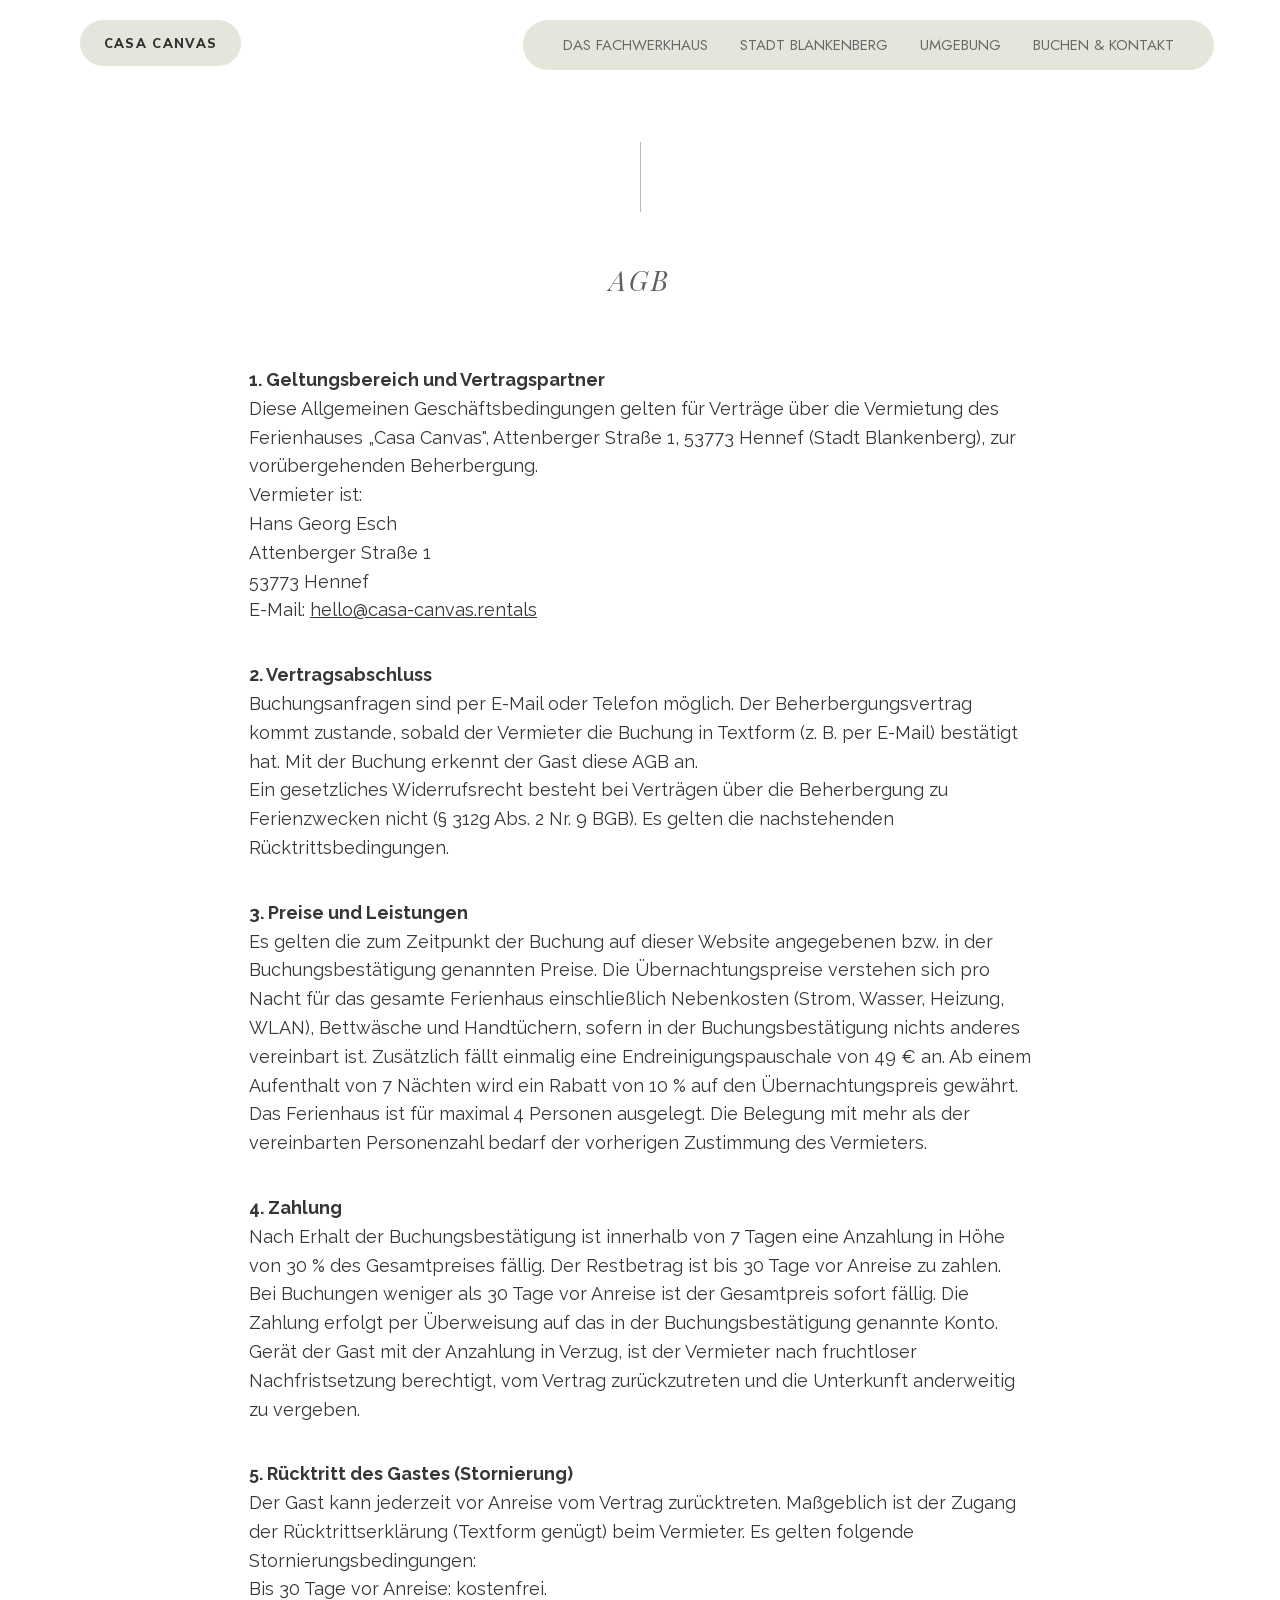
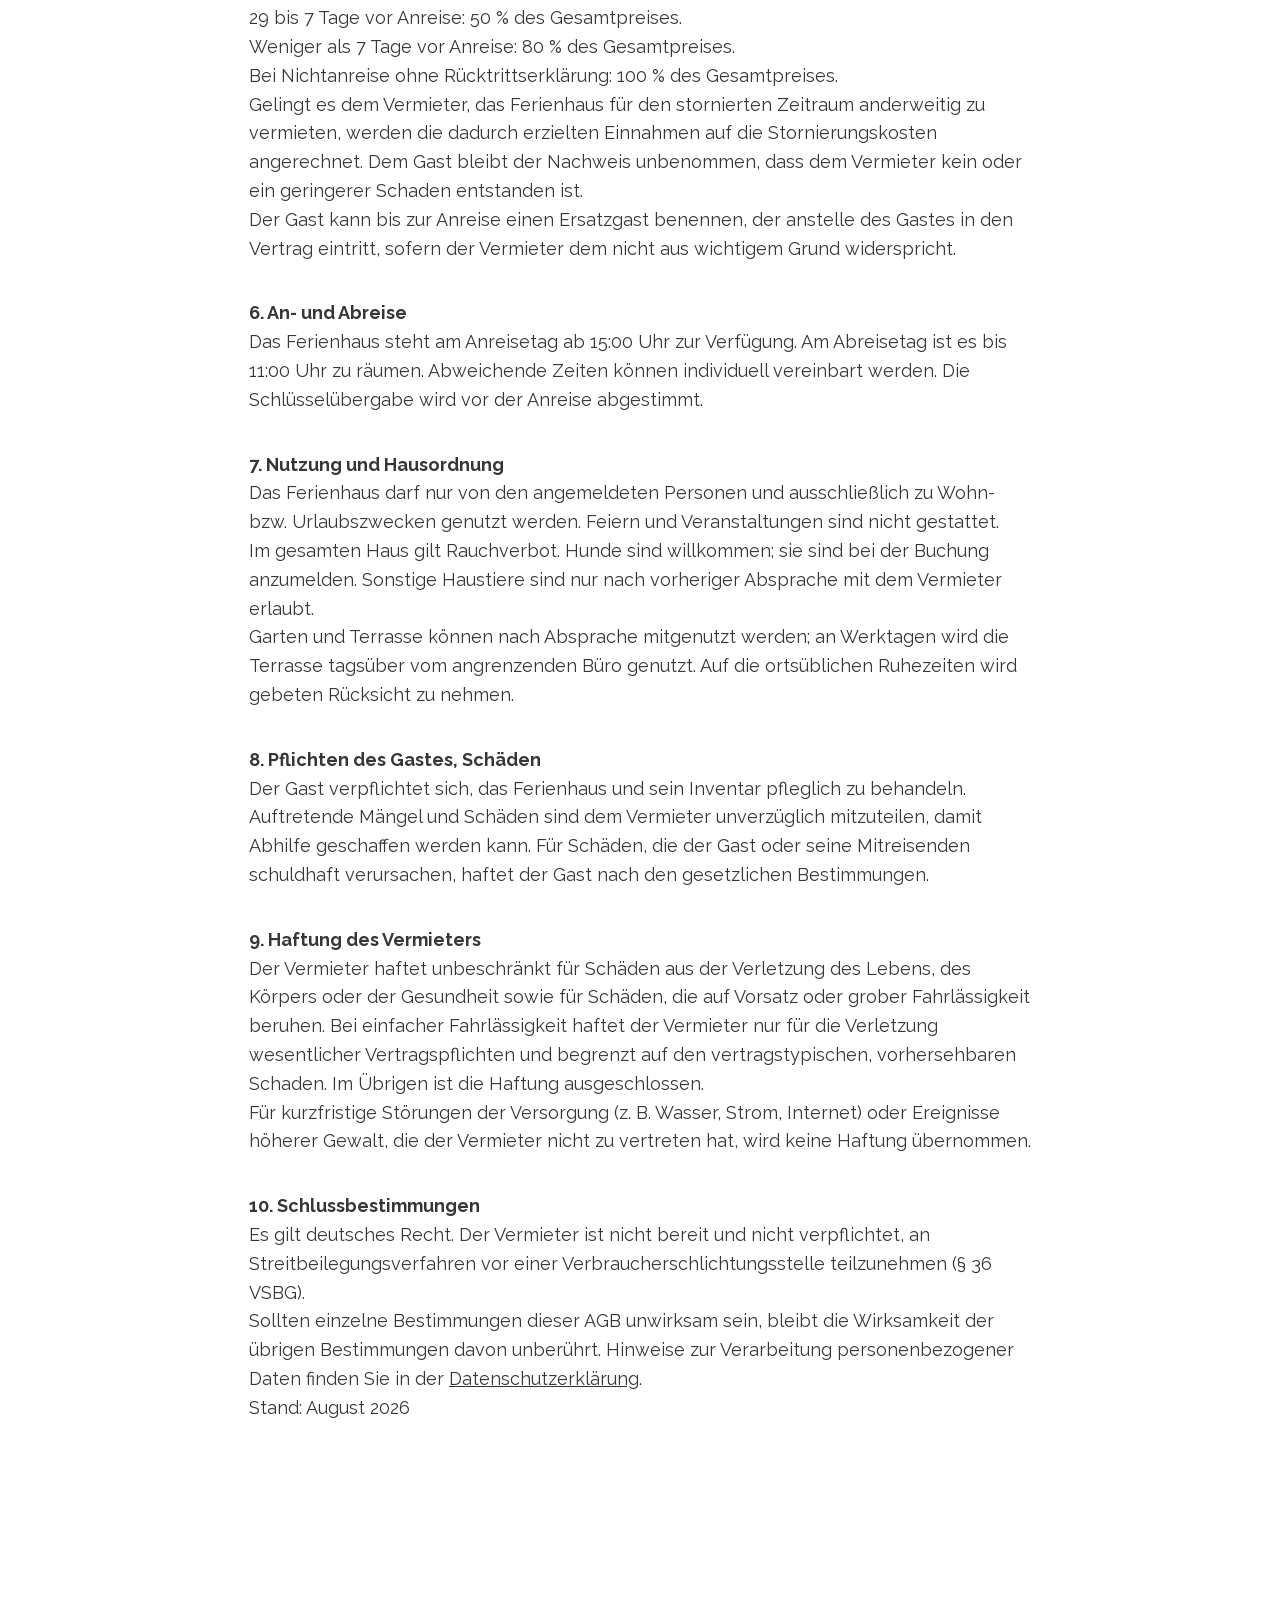
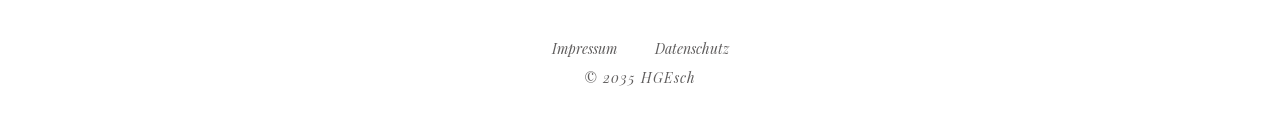
==== commit a0101daa: "Align AGB with listed prices: cleaning fee, long-stay discount, dogs welcome" ====
--- a/agb.html
+++ b/agb.html
@@ -48,7 +48,7 @@
     <p>Ein gesetzliches Widerrufsrecht besteht bei Verträgen über die Beherbergung zu Ferienzwecken nicht (§&nbsp;312g Abs.&nbsp;2 Nr.&nbsp;9 BGB). Es gelten die nachstehenden Rücktrittsbedingungen.</p>
 
     <h2>3. Preise und Leistungen</h2>
-    <p>Es gelten die zum Zeitpunkt der Buchung auf dieser Website angegebenen bzw. in der Buchungsbestätigung genannten Preise. Die Preise verstehen sich pro Nacht für das gesamte Ferienhaus einschließlich Nebenkosten (Strom, Wasser, Heizung, WLAN), Bettwäsche, Handtüchern und Endreinigung, sofern in der Buchungsbestätigung nichts anderes vereinbart ist.</p>
+    <p>Es gelten die zum Zeitpunkt der Buchung auf dieser Website angegebenen bzw. in der Buchungsbestätigung genannten Preise. Die Übernachtungspreise verstehen sich pro Nacht für das gesamte Ferienhaus einschließlich Nebenkosten (Strom, Wasser, Heizung, WLAN), Bettwäsche und Handtüchern, sofern in der Buchungsbestätigung nichts anderes vereinbart ist. Zusätzlich fällt einmalig eine Endreinigungspauschale von 49&nbsp;€ an. Ab einem Aufenthalt von 7 Nächten wird ein Rabatt von 10&nbsp;% auf den Übernachtungspreis gewährt.</p>
     <p>Das Ferienhaus ist für maximal 4 Personen ausgelegt. Die Belegung mit mehr als der vereinbarten Personenzahl bedarf der vorherigen Zustimmung des Vermieters.</p>
 
     <h2>4. Zahlung</h2>
@@ -69,7 +69,7 @@
 
     <h2>7. Nutzung und Hausordnung</h2>
     <p>Das Ferienhaus darf nur von den angemeldeten Personen und ausschließlich zu Wohn- bzw. Urlaubszwecken genutzt werden. Feiern und Veranstaltungen sind nicht gestattet.</p>
-    <p>Im gesamten Haus gilt Rauchverbot. Haustiere sind nur nach vorheriger Absprache mit dem Vermieter erlaubt.</p>
+    <p>Im gesamten Haus gilt Rauchverbot. Hunde sind willkommen; sie sind bei der Buchung anzumelden. Sonstige Haustiere sind nur nach vorheriger Absprache mit dem Vermieter erlaubt.</p>
     <p>Garten und Terrasse können nach Absprache mitgenutzt werden; an Werktagen wird die Terrasse tagsüber vom angrenzenden Büro genutzt. Auf die ortsüblichen Ruhezeiten wird gebeten Rücksicht zu nehmen.</p>
 
     <h2>8. Pflichten des Gastes, Schäden</h2>
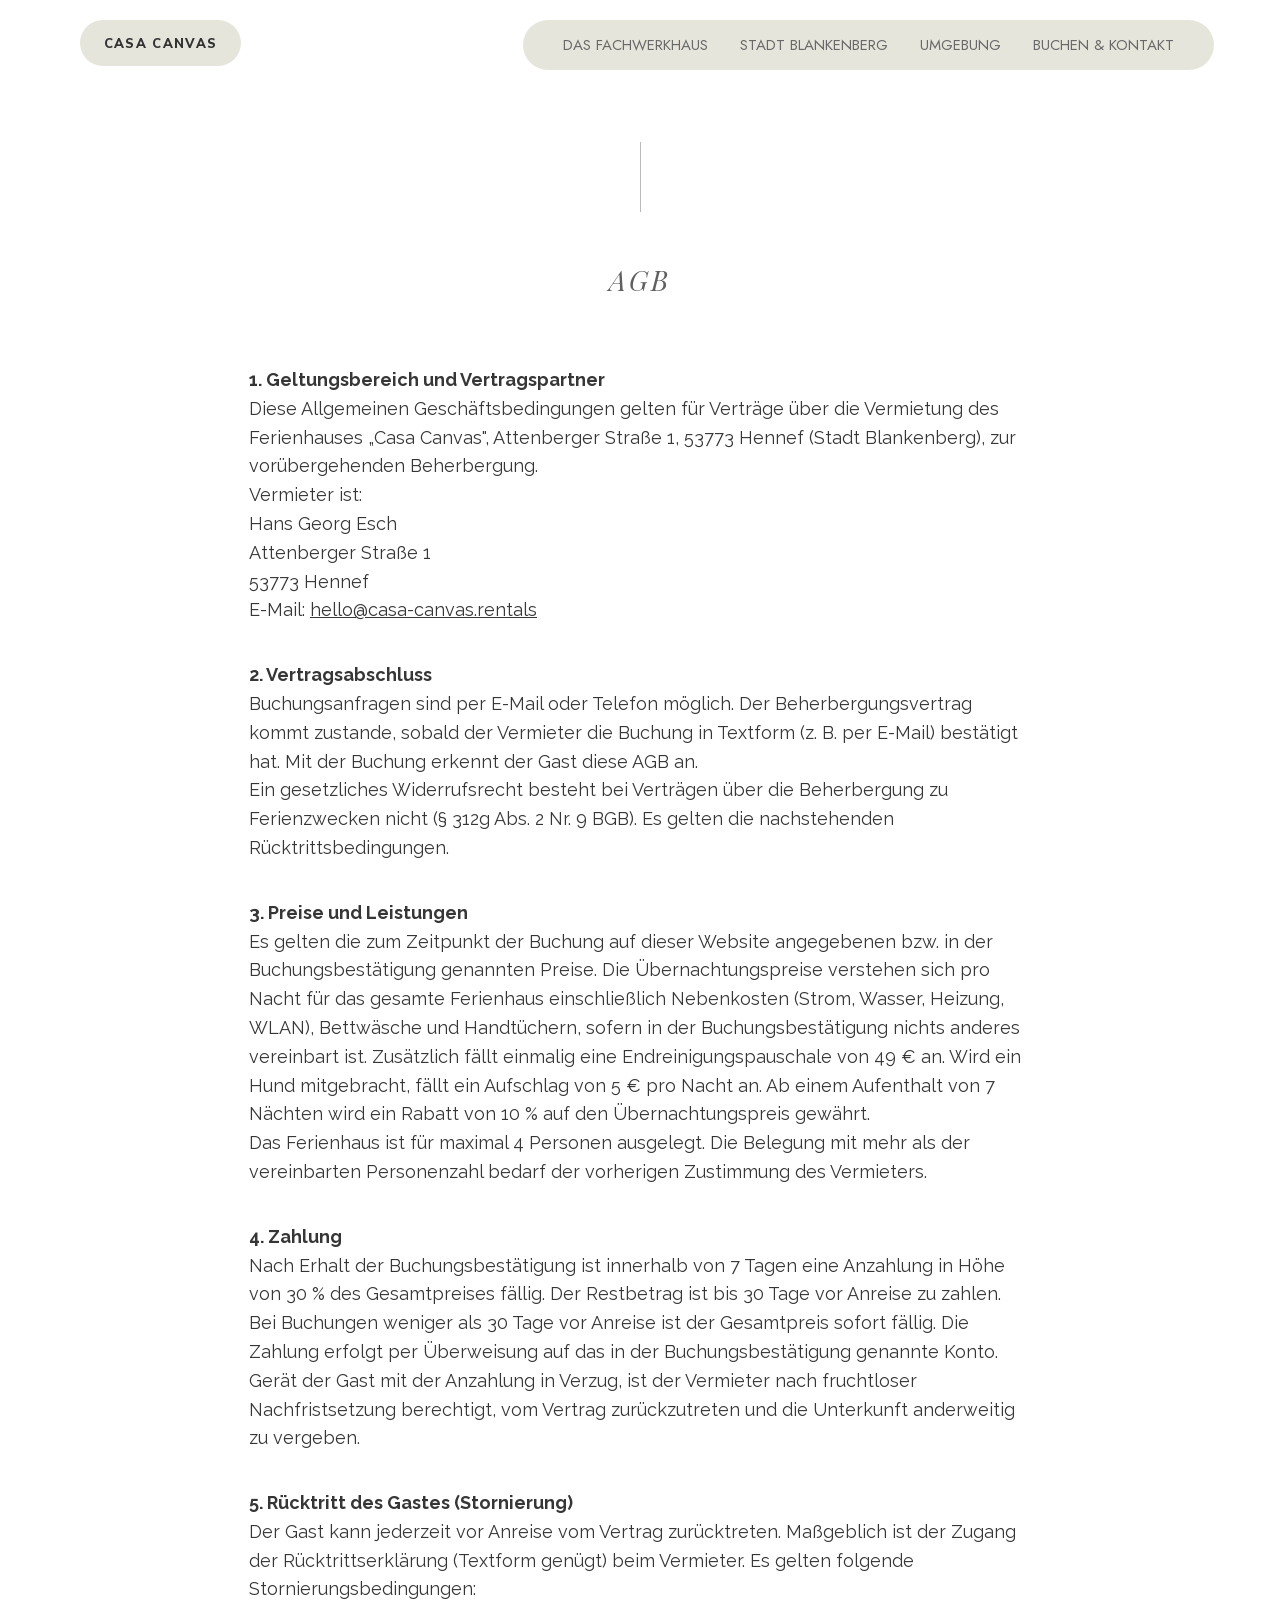
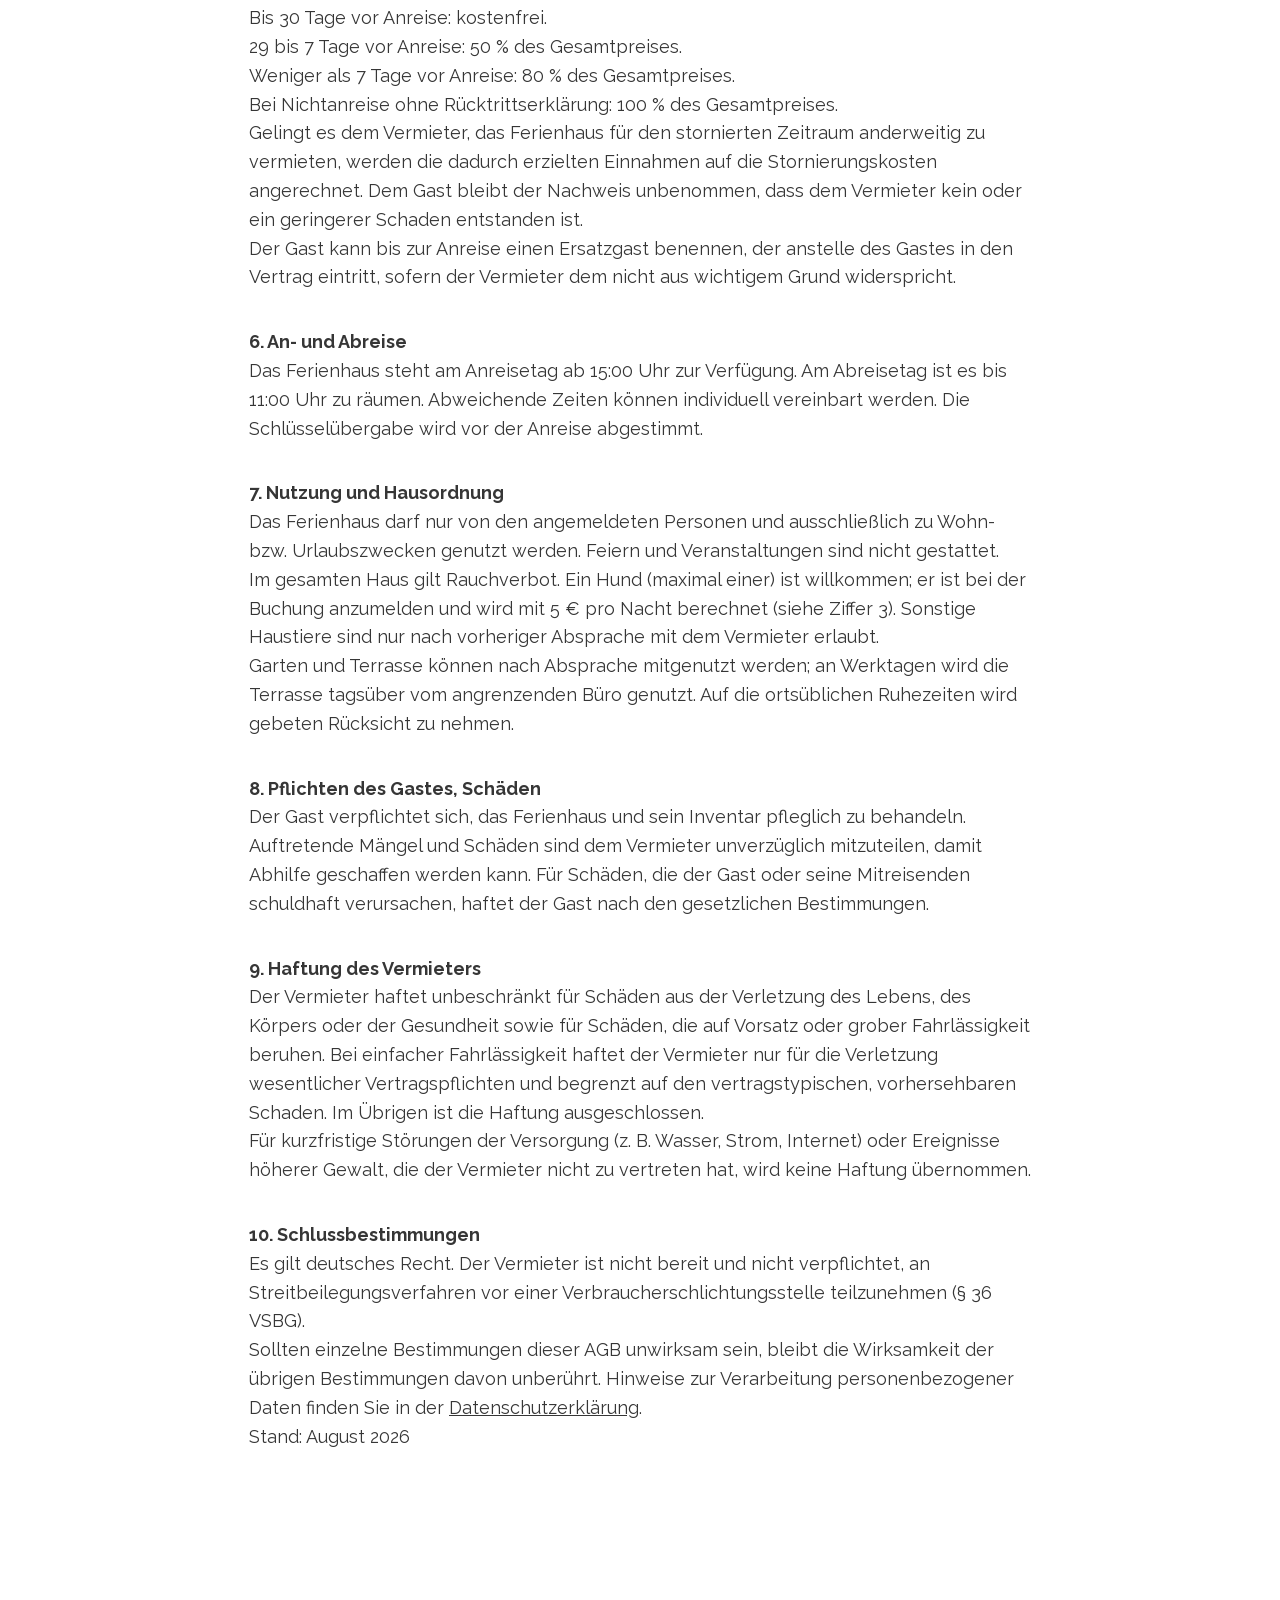
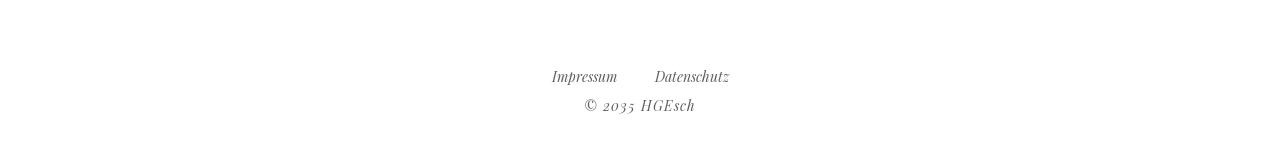
==== commit 1a0df821: "Dog policy: max one dog, 5 € per night, shown in prices and AGB" ====
--- a/agb.html
+++ b/agb.html
@@ -48,7 +48,7 @@
     <p>Ein gesetzliches Widerrufsrecht besteht bei Verträgen über die Beherbergung zu Ferienzwecken nicht (§&nbsp;312g Abs.&nbsp;2 Nr.&nbsp;9 BGB). Es gelten die nachstehenden Rücktrittsbedingungen.</p>
 
     <h2>3. Preise und Leistungen</h2>
-    <p>Es gelten die zum Zeitpunkt der Buchung auf dieser Website angegebenen bzw. in der Buchungsbestätigung genannten Preise. Die Übernachtungspreise verstehen sich pro Nacht für das gesamte Ferienhaus einschließlich Nebenkosten (Strom, Wasser, Heizung, WLAN), Bettwäsche und Handtüchern, sofern in der Buchungsbestätigung nichts anderes vereinbart ist. Zusätzlich fällt einmalig eine Endreinigungspauschale von 49&nbsp;€ an. Ab einem Aufenthalt von 7 Nächten wird ein Rabatt von 10&nbsp;% auf den Übernachtungspreis gewährt.</p>
+    <p>Es gelten die zum Zeitpunkt der Buchung auf dieser Website angegebenen bzw. in der Buchungsbestätigung genannten Preise. Die Übernachtungspreise verstehen sich pro Nacht für das gesamte Ferienhaus einschließlich Nebenkosten (Strom, Wasser, Heizung, WLAN), Bettwäsche und Handtüchern, sofern in der Buchungsbestätigung nichts anderes vereinbart ist. Zusätzlich fällt einmalig eine Endreinigungspauschale von 49&nbsp;€ an. Wird ein Hund mitgebracht, fällt ein Aufschlag von 5&nbsp;€ pro Nacht an. Ab einem Aufenthalt von 7 Nächten wird ein Rabatt von 10&nbsp;% auf den Übernachtungspreis gewährt.</p>
     <p>Das Ferienhaus ist für maximal 4 Personen ausgelegt. Die Belegung mit mehr als der vereinbarten Personenzahl bedarf der vorherigen Zustimmung des Vermieters.</p>
 
     <h2>4. Zahlung</h2>
@@ -69,7 +69,7 @@
 
     <h2>7. Nutzung und Hausordnung</h2>
     <p>Das Ferienhaus darf nur von den angemeldeten Personen und ausschließlich zu Wohn- bzw. Urlaubszwecken genutzt werden. Feiern und Veranstaltungen sind nicht gestattet.</p>
-    <p>Im gesamten Haus gilt Rauchverbot. Hunde sind willkommen; sie sind bei der Buchung anzumelden. Sonstige Haustiere sind nur nach vorheriger Absprache mit dem Vermieter erlaubt.</p>
+    <p>Im gesamten Haus gilt Rauchverbot. Ein Hund (maximal einer) ist willkommen; er ist bei der Buchung anzumelden und wird mit 5&nbsp;€ pro Nacht berechnet (siehe Ziffer&nbsp;3). Sonstige Haustiere sind nur nach vorheriger Absprache mit dem Vermieter erlaubt.</p>
     <p>Garten und Terrasse können nach Absprache mitgenutzt werden; an Werktagen wird die Terrasse tagsüber vom angrenzenden Büro genutzt. Auf die ortsüblichen Ruhezeiten wird gebeten Rücksicht zu nehmen.</p>
 
     <h2>8. Pflichten des Gastes, Schäden</h2>
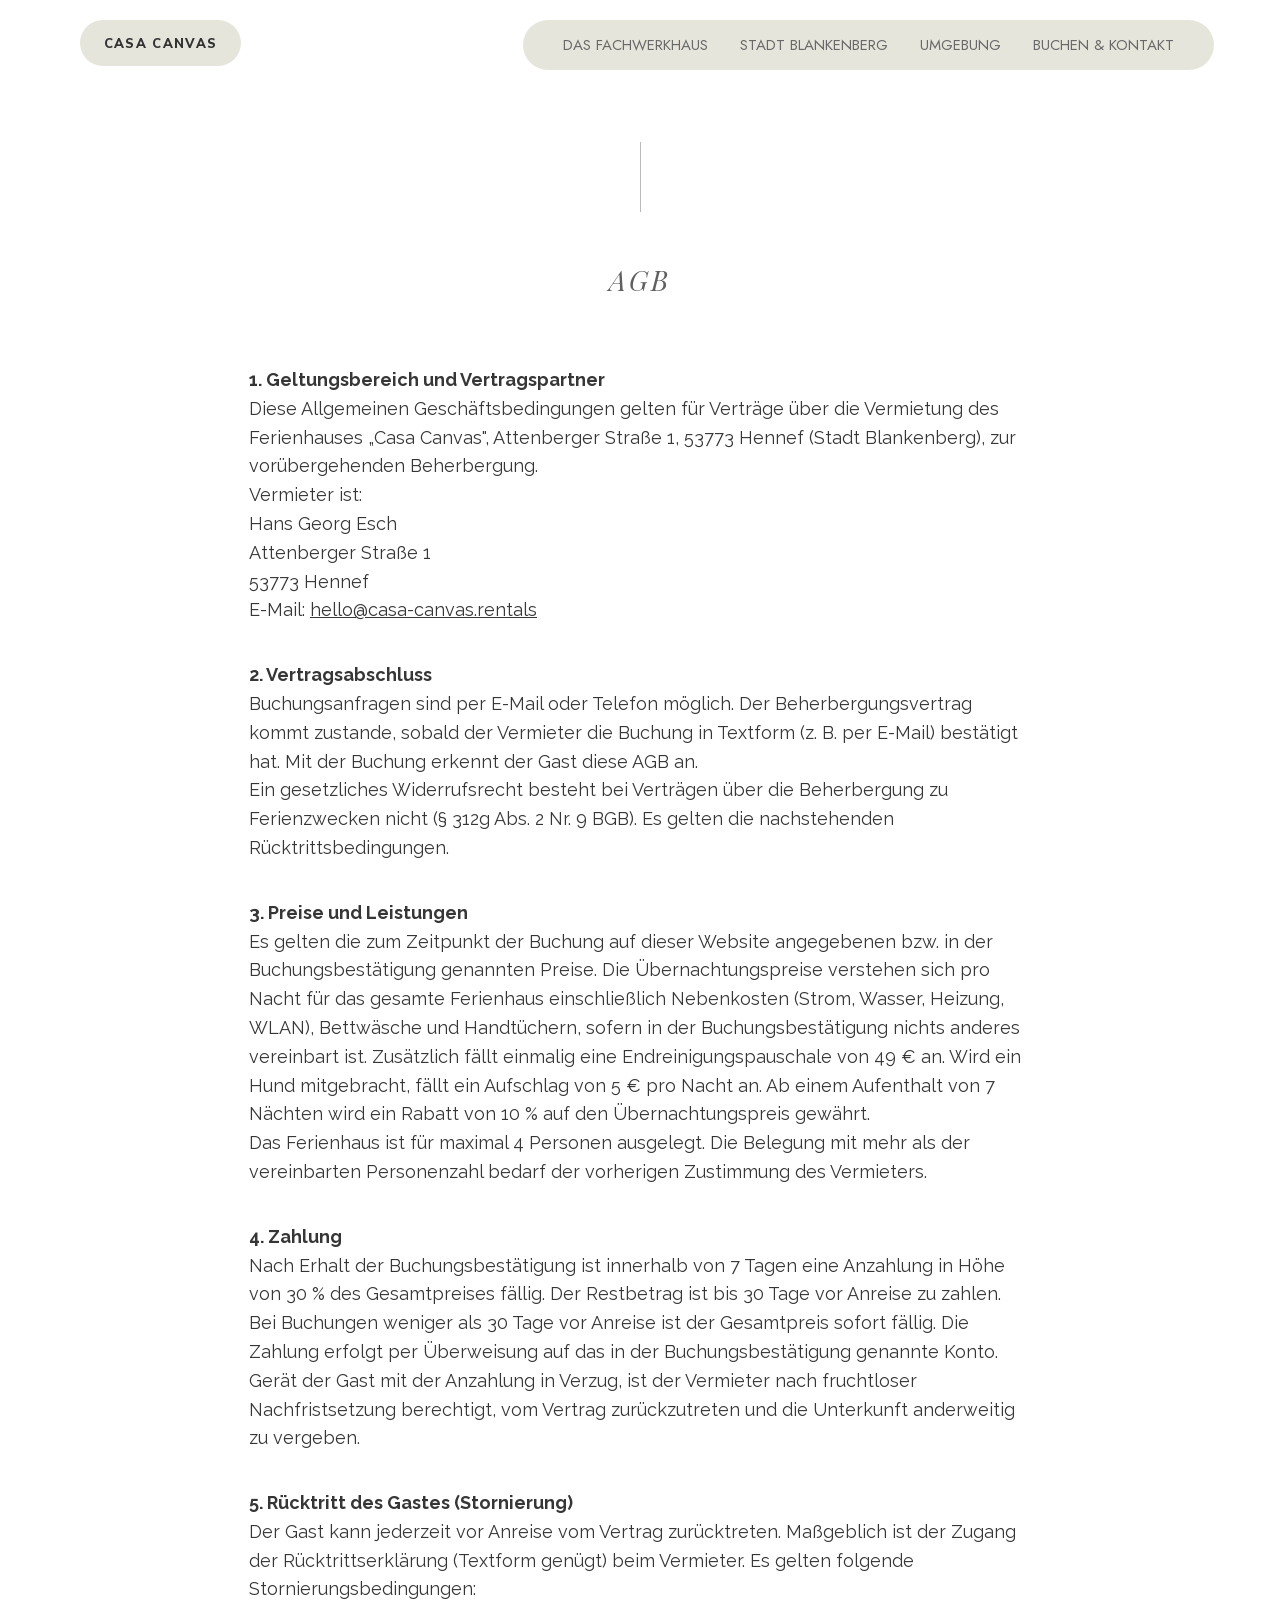
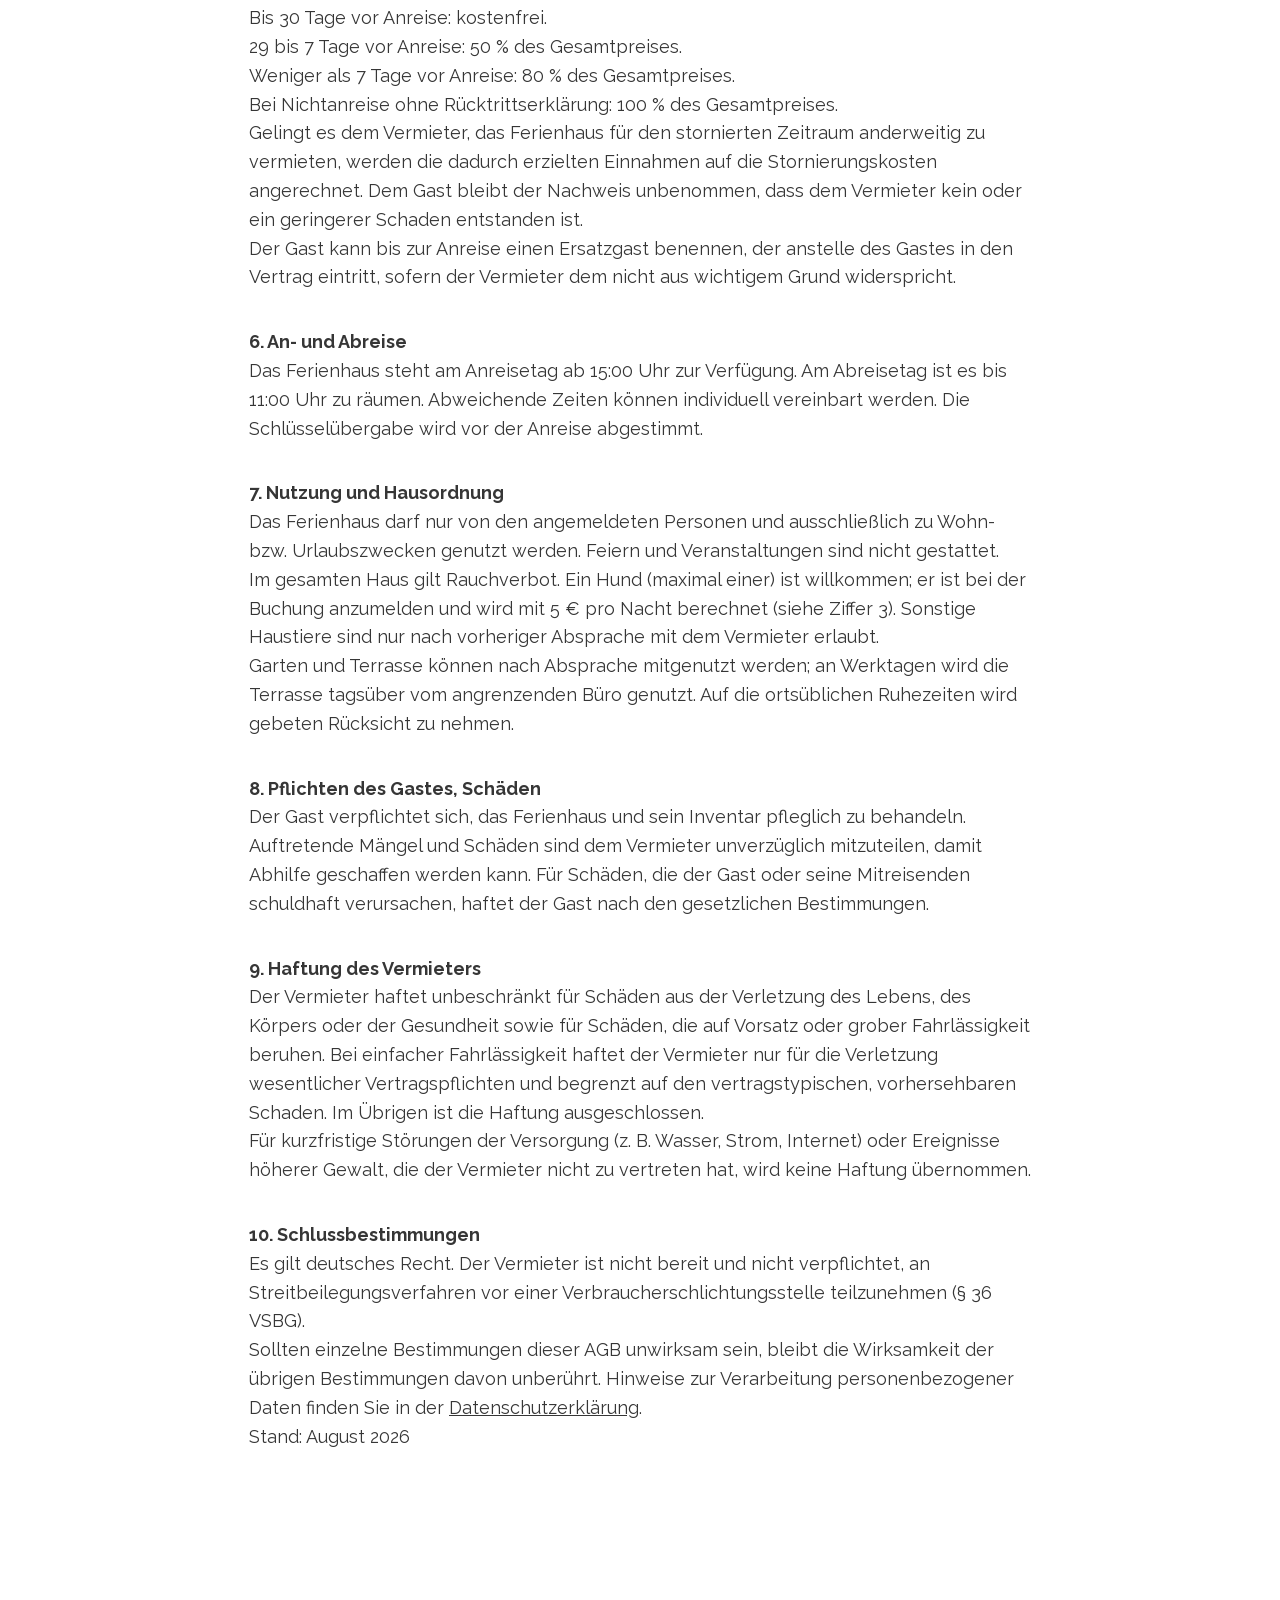
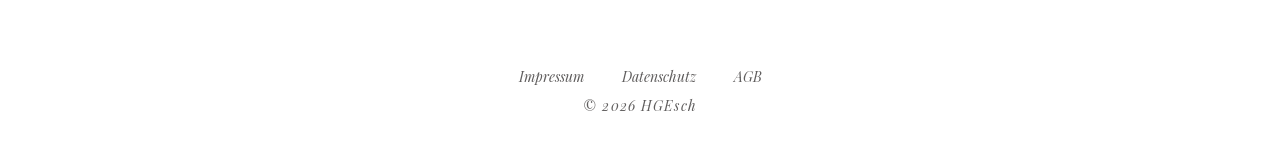
==== commit 0701e00d: "Link AGB from footer and booking form; align footer year on legal pages" ====
--- a/agb.html
+++ b/agb.html
@@ -87,8 +87,8 @@
 </main>
 
 <footer class="site-footer">
-  <p class="footer-links"><a href="impressum.html">Impressum</a><a href="datenschutz.html">Datenschutz</a></p>
-  <p class="footer-copy">© 2035 HGEsch</p>
+  <p class="footer-links"><a href="impressum.html">Impressum</a><a href="datenschutz.html">Datenschutz</a><a href="agb.html">AGB</a></p>
+  <p class="footer-copy">© 2026 HGEsch</p>
 </footer>
 
 </body>
--- a/css/style.css
+++ b/css/style.css
@@ -423,6 +423,65 @@
 .prices strong { font-weight: 700; }
 .prices a { color: var(--c-text); }
 
+/* Booking enquiry form — no backend: the send button opens the
+   visitor's mail program with a prefilled message (mailto:). */
+.booking-form {
+  max-width: 582px;
+  margin: 56px auto 0;
+  padding: 0 20px;
+  display: flex;
+  flex-direction: column;
+  gap: 22px;
+}
+.booking-form .form-title { font-size: 20px; }
+.booking-form .form-title strong { font-weight: 700; }
+.booking-form label {
+  flex: 1;
+  display: flex;
+  flex-direction: column;
+  gap: 8px;
+  font-size: 16px;
+}
+.booking-form .form-row { display: flex; gap: 22px; }
+.booking-form input,
+.booking-form select,
+.booking-form textarea {
+  font-family: var(--f-body);
+  font-size: 16px;
+  color: var(--c-text);
+  background: #fff;
+  border: 1px solid var(--c-line);
+  border-radius: 0;
+  padding: 10px 12px;
+}
+.booking-form input:focus,
+.booking-form select:focus,
+.booking-form textarea:focus {
+  outline: none;
+  border-color: var(--c-dark);
+}
+.booking-form textarea { resize: vertical; }
+.booking-form .form-check {
+  flex-direction: row;
+  align-items: center;
+  gap: 10px;
+  align-self: flex-end;
+  padding-bottom: 12px;
+}
+.booking-form .form-check input {
+  width: 18px;
+  height: 18px;
+  padding: 0;
+  accent-color: var(--c-dark);
+}
+.booking-form .map-load { align-self: center; margin-top: 6px; }
+.booking-form .form-note {
+  font-size: 14px;
+  line-height: 1.5;
+  color: var(--c-nav);
+  text-align: center;
+}
+
 .contact-block {
   margin: 74px auto 0;
   max-width: 600px;
@@ -530,6 +589,11 @@
   .panorama { margin-top: 40px; }
 
   .prices { font-size: 18px; padding: 0 30px; }
+
+  .booking-form { padding: 0 30px; }
+  .booking-form .form-row { flex-direction: column; gap: 22px; }
+  .booking-form .form-check { align-self: flex-start; padding-bottom: 0; }
+
   .contact-block { font-size: 18px; margin-top: 50px; }
 
   .site-footer { padding: 70px 0 34px; }
